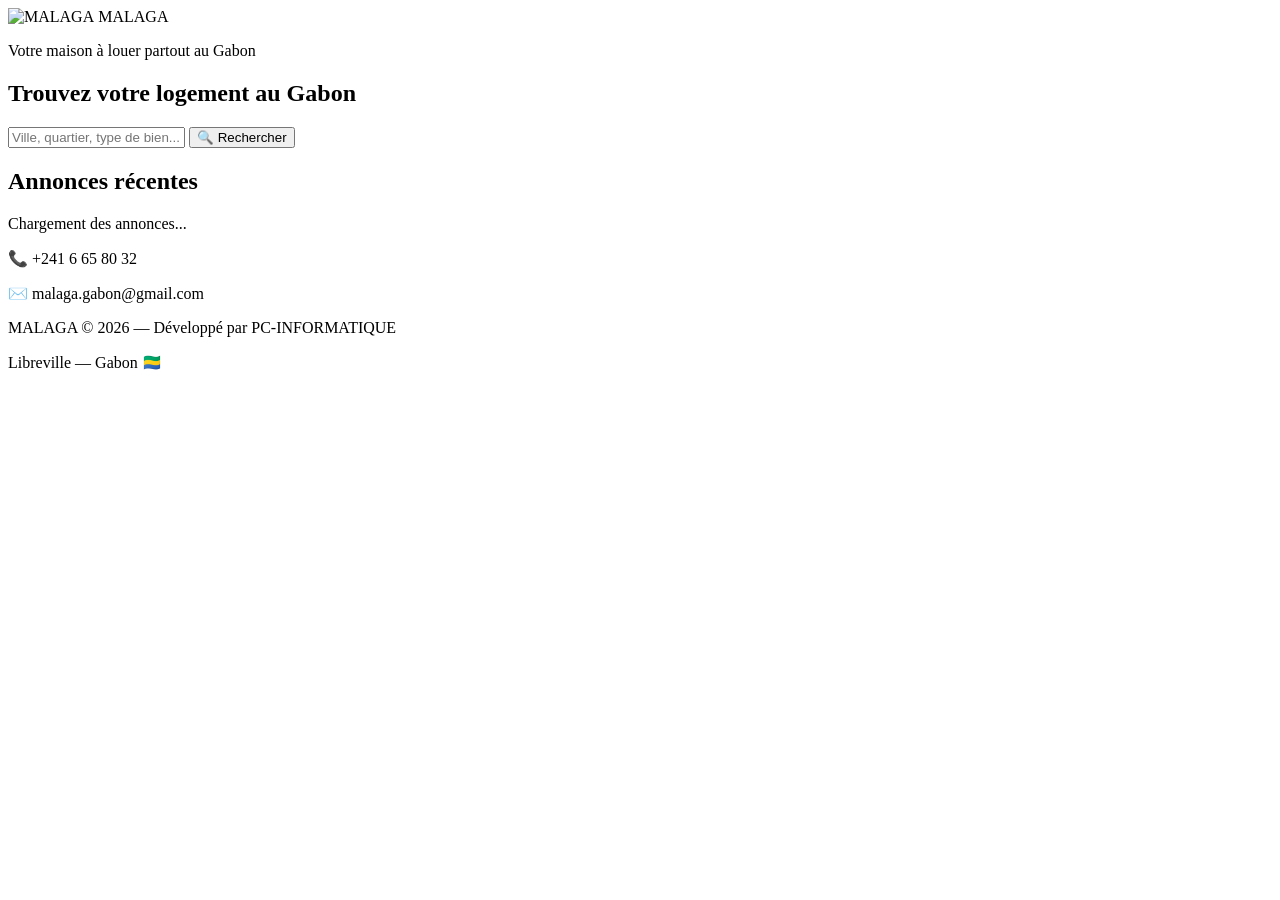
==== index.html @ 3474a0af "Add initial HTML structure for MALAGA website" ====
<!DOCTYPE html>
<html lang="fr">
<head>
  <meta charset="UTF-8">
  <meta name="viewport" content="width=device-width, initial-scale=1.0">
  <title>MALAGA — Maison À Louer Au Gabon</title>
  <link rel="stylesheet" href="style.css">
</head>
<body>
  <div id="app">

    <header class="header">
      <div class="logo-container">
        <img src="logo.png" alt="MALAGA" class="logo">
        <span class="logo-text">MALAGA</span>
      </div>
      <p class="slogan">Votre maison à louer partout au Gabon</p>
    </header>

    <main id="main-content">

      <section class="hero">
        <h1>Trouvez votre logement au Gabon</h1>
        <div class="search-bar">
          <input type="text" id="search-input" 
            placeholder="Ville, quartier, type de bien...">
          <button onclick="rechercherAnnonces()">🔍 Rechercher</button>
        </div>
      </section>

      <section class="annonces-section">
        <h2>Annonces récentes</h2>
        <div id="liste-annonces" class="grille-annonces">
          <p>Chargement des annonces...</p>
        </div>
      </section>

    </main>

    <footer class="footer">
      <p>📞 +241 6 65 80 32</p>
      <p>✉️ malaga.gabon@gmail.com</p>
      <p>MALAGA © 2026 — Développé par PC-INFORMATIQUE</p>
      <p>Libreville — Gabon 🇬🇦</p>
    </footer>

  </div>
  <script type="module" src="firebase-config.js"></script>
  <script type="module" src="app.js"></script>
</body>
</html>
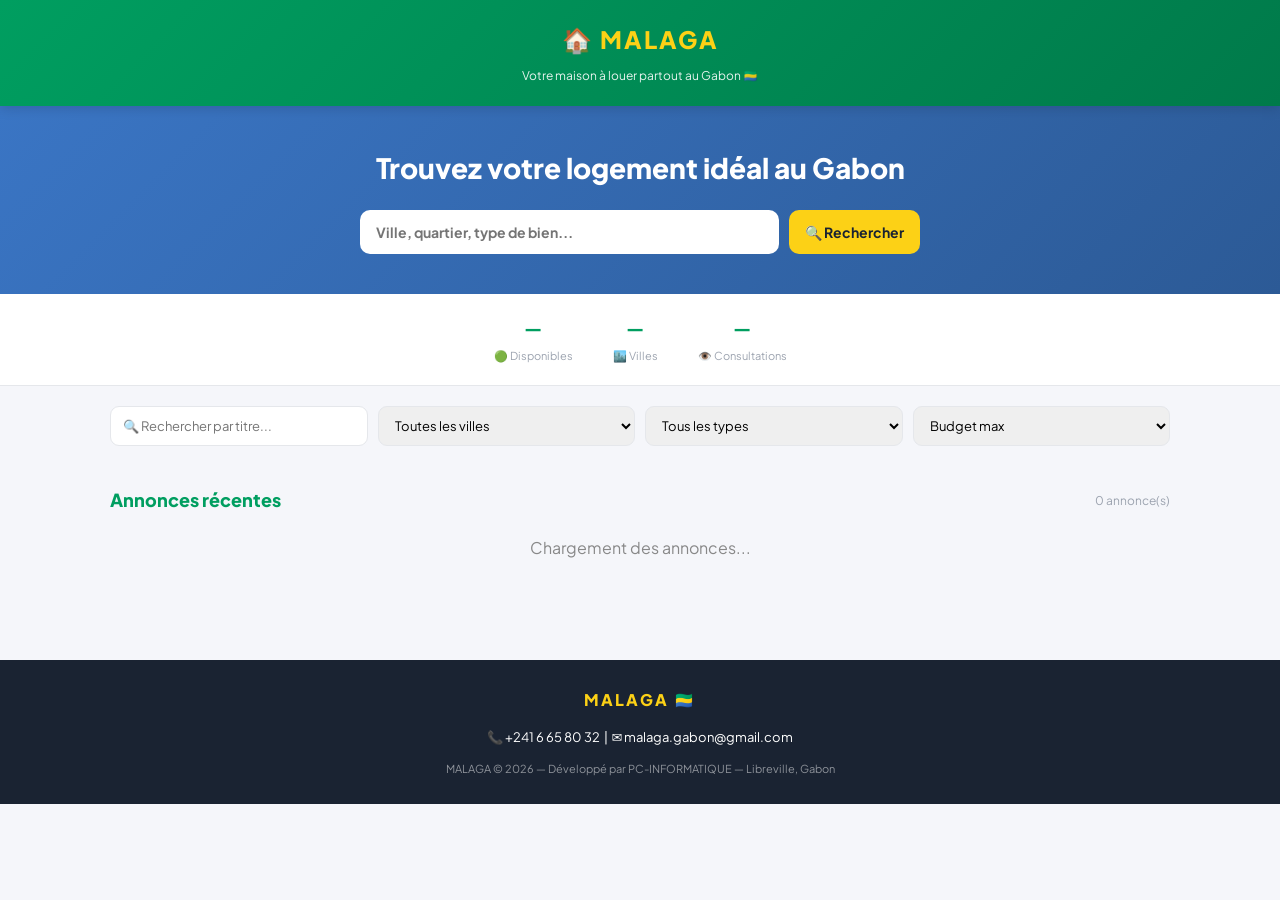
==== commit b9ee1787: "Add files via upload" ====
--- a/index.html
+++ b/index.html
@@ -4,48 +4,297 @@
   <meta charset="UTF-8">
   <meta name="viewport" content="width=device-width, initial-scale=1.0">
   <title>MALAGA — Maison À Louer Au Gabon</title>
-  <link rel="stylesheet" href="style.css">
+  <link href="https://fonts.googleapis.com/css2?family=Plus+Jakarta+Sans:wght@400;500;600;700;800&display=swap" rel="stylesheet">
+  <style>
+    * {
+      margin: 0;
+      padding: 0;
+      box-sizing: border-box;
+    }
+
+    body {
+      font-family: 'Plus Jakarta Sans', system-ui, sans-serif;
+      background: #F5F6FA;
+      color: #1A2332;
+      line-height: 1.6;
+    }
+
+    /* Header */
+    .header {
+      background: linear-gradient(135deg, #009E60 0%, #007A4A 100%);
+      padding: 20px;
+      color: white;
+      text-align: center;
+      box-shadow: 0 2px 12px rgba(0,0,0,.15);
+      position: sticky;
+      top: 0;
+      z-index: 100;
+    }
+
+    .logo-container {
+      display: flex;
+      align-items: center;
+      justify-content: center;
+      gap: 10px;
+      margin-bottom: 8px;
+    }
+
+    .logo-text {
+      font-size: 24px;
+      font-weight: 900;
+      letter-spacing: 2px;
+      color: #FCD116;
+    }
+
+    .slogan {
+      font-size: 12px;
+      opacity: 0.9;
+    }
+
+    /* Hero */
+    .hero {
+      background: linear-gradient(135deg, #3A75C4 0%, #2C5A96 100%);
+      padding: 40px 20px;
+      color: white;
+      text-align: center;
+    }
+
+    .hero h1 {
+      font-size: clamp(20px, 4vw, 28px);
+      font-weight: 800;
+      margin-bottom: 20px;
+    }
+
+    .search-bar {
+      max-width: 560px;
+      margin: 0 auto;
+      display: flex;
+      gap: 10px;
+      flex-wrap: wrap;
+      justify-content: center;
+    }
+
+    .search-bar input,
+    .search-bar button {
+      padding: 13px 16px;
+      border-radius: 10px;
+      border: none;
+      font-size: 14px;
+      font-family: inherit;
+      font-weight: 700;
+    }
+
+    .search-bar input {
+      flex: 1;
+      min-width: 200px;
+      color: #1A2332;
+    }
+
+    .search-bar button {
+      background: #FCD116;
+      color: #1A2332;
+      cursor: pointer;
+      transition: background 0.2s;
+    }
+
+    .search-bar button:hover {
+      background: #E5BC00;
+    }
+
+    /* Stats */
+    .stats-section {
+      background: white;
+      border-bottom: 1px solid #E5E7EB;
+      padding: 20px;
+      display: flex;
+      justify-content: center;
+      gap: 40px;
+      flex-wrap: wrap;
+      font-size: 13px;
+    }
+
+    .stat-item {
+      text-align: center;
+    }
+
+    .stat-num {
+      font-weight: 800;
+      font-size: 18px;
+      color: #009E60;
+      margin-bottom: 4px;
+    }
+
+    .stat-label {
+      color: #9CA3AF;
+      font-size: 11px;
+    }
+
+    /* Filtres */
+    .filters-bar {
+      max-width: 1100px;
+      margin: 20px auto;
+      padding: 0 20px;
+      display: flex;
+      gap: 10px;
+      flex-wrap: wrap;
+    }
+
+    .filters-bar input,
+    .filters-bar select {
+      padding: 10px 12px;
+      border: 1.5px solid #E5E7EB;
+      border-radius: 9px;
+      font-size: 13px;
+      font-family: inherit;
+      flex: 1;
+      min-width: 140px;
+    }
+
+    .filters-bar input:focus,
+    .filters-bar select:focus {
+      outline: none;
+      border-color: #009E60;
+    }
+
+    /* Main Content */
+    main {
+      max-width: 1100px;
+      margin: 0 auto;
+      padding: 20px;
+    }
+
+    .section-header {
+      display: flex;
+      align-items: center;
+      justify-content: space-between;
+      margin-bottom: 20px;
+    }
+
+    .section-header h2 {
+      color: #009E60;
+      font-weight: 800;
+      font-size: 18px;
+    }
+
+    .section-header span {
+      font-size: 12px;
+      color: #9CA3AF;
+    }
+
+    /* Grid Annonces */
+    .grille-annonces {
+      display: grid;
+      grid-template-columns: repeat(auto-fill, minmax(280px, 1fr));
+      gap: 16px;
+      margin-bottom: 40px;
+    }
+
+    .carte-annonce {
+      background: white;
+      border-radius: 14px;
+      overflow: hidden;
+      box-shadow: 0 2px 10px rgba(0,0,0,.08);
+      transition: transform 0.2s, box-shadow 0.2s;
+    }
+
+    .carte-annonce:hover {
+      transform: translateY(-3px);
+      box-shadow: 0 8px 24px rgba(0,0,0,.14);
+    }
+
+    /* Footer */
+    .footer {
+      background: #1A2332;
+      color: white;
+      text-align: center;
+      padding: 24px 20px;
+      font-size: 13px;
+      line-height: 2;
+      margin-top: 40px;
+    }
+
+    .footer div:first-child {
+      font-size: 16px;
+      font-weight: 800;
+      color: #FCD116;
+      letter-spacing: 2px;
+      margin-bottom: 8px;
+    }
+  </style>
 </head>
 <body>
-  <div id="app">
-
-    <header class="header">
-      <div class="logo-container">
-        <img src="logo.png" alt="MALAGA" class="logo">
-        <span class="logo-text">MALAGA</span>
-      </div>
-      <p class="slogan">Votre maison à louer partout au Gabon</p>
-    </header>
-
-    <main id="main-content">
-
-      <section class="hero">
-        <h1>Trouvez votre logement au Gabon</h1>
-        <div class="search-bar">
-          <input type="text" id="search-input" 
-            placeholder="Ville, quartier, type de bien...">
-          <button onclick="rechercherAnnonces()">🔍 Rechercher</button>
-        </div>
-      </section>
-
-      <section class="annonces-section">
-        <h2>Annonces récentes</h2>
-        <div id="liste-annonces" class="grille-annonces">
-          <p>Chargement des annonces...</p>
-        </div>
-      </section>
-
-    </main>
-
-    <footer class="footer">
-      <p>📞 +241 6 65 80 32</p>
-      <p>✉️ malaga.gabon@gmail.com</p>
-      <p>MALAGA © 2026 — Développé par PC-INFORMATIQUE</p>
-      <p>Libreville — Gabon 🇬🇦</p>
-    </footer>
-
+
+  <!-- Header -->
+  <header class="header">
+    <div class="logo-container">
+      <span class="logo-text">🏠 MALAGA</span>
+    </div>
+    <p class="slogan">Votre maison à louer partout au Gabon 🇬🇦</p>
+  </header>
+
+  <!-- Hero -->
+  <section class="hero">
+    <h1>Trouvez votre logement idéal au Gabon</h1>
+    <div class="search-bar">
+      <input type="text" id="search-input" placeholder="Ville, quartier, type de bien...">
+      <button onclick="rechercherAnnonces()">🔍 Rechercher</button>
+    </div>
+  </section>
+
+  <!-- Stats -->
+  <div class="stats-section">
+    <div class="stat-item">
+      <div class="stat-num" id="statDisponibles">—</div>
+      <div class="stat-label">🟢 Disponibles</div>
+    </div>
+    <div class="stat-item">
+      <div class="stat-num" id="statVilles">—</div>
+      <div class="stat-label">🏙️ Villes</div>
+    </div>
+    <div class="stat-item">
+      <div class="stat-num" id="statVues">—</div>
+      <div class="stat-label">👁️ Consultations</div>
+    </div>
   </div>
-  <script type="module" src="firebase-config.js"></script>
-  <script type="module" src="app.js"></script>
+
+  <!-- Filtres -->
+  <div class="filters-bar">
+    <input type="text" id="search-annonce" placeholder="🔍 Rechercher par titre..." />
+    <select id="filterVille">
+      <option value="">Toutes les villes</option>
+    </select>
+    <select id="filterType">
+      <option value="">Tous les types</option>
+    </select>
+    <select id="filterPrix">
+      <option value="">Budget max</option>
+      <option value="50000">50 000 FCFA</option>
+      <option value="100000">100 000 FCFA</option>
+      <option value="200000">200 000 FCFA</option>
+      <option value="400000">400 000 FCFA</option>
+      <option value="1000000">1 000 000 FCFA</option>
+    </select>
+  </div>
+
+  <!-- Main Content -->
+  <main id="main-content">
+    <div class="section-header">
+      <h2>Annonces récentes</h2>
+      <span id="count-annonces">0 annonce(s)</span>
+    </div>
+    <div id="liste-annonces" class="grille-annonces">
+      <p style="grid-column:1/-1;text-align:center;color:#888;">Chargement des annonces...</p>
+    </div>
+  </main>
+
+  <!-- Footer -->
+  <footer class="footer">
+    <div>MALAGA 🇬🇦</div>
+    <p>📞 +241 6 65 80 32 &nbsp;|&nbsp; ✉️ malaga.gabon@gmail.com</p>
+    <p style="color:rgba(255,255,255,.5);font-size:11px;margin-top:8px;">MALAGA © 2026 — Développé par PC-INFORMATIQUE — Libreville, Gabon</p>
+  </footer>
+
+  <!-- Scripts -->
+  <script src="app-fixed.js"></script>
 </body>
 </html>
